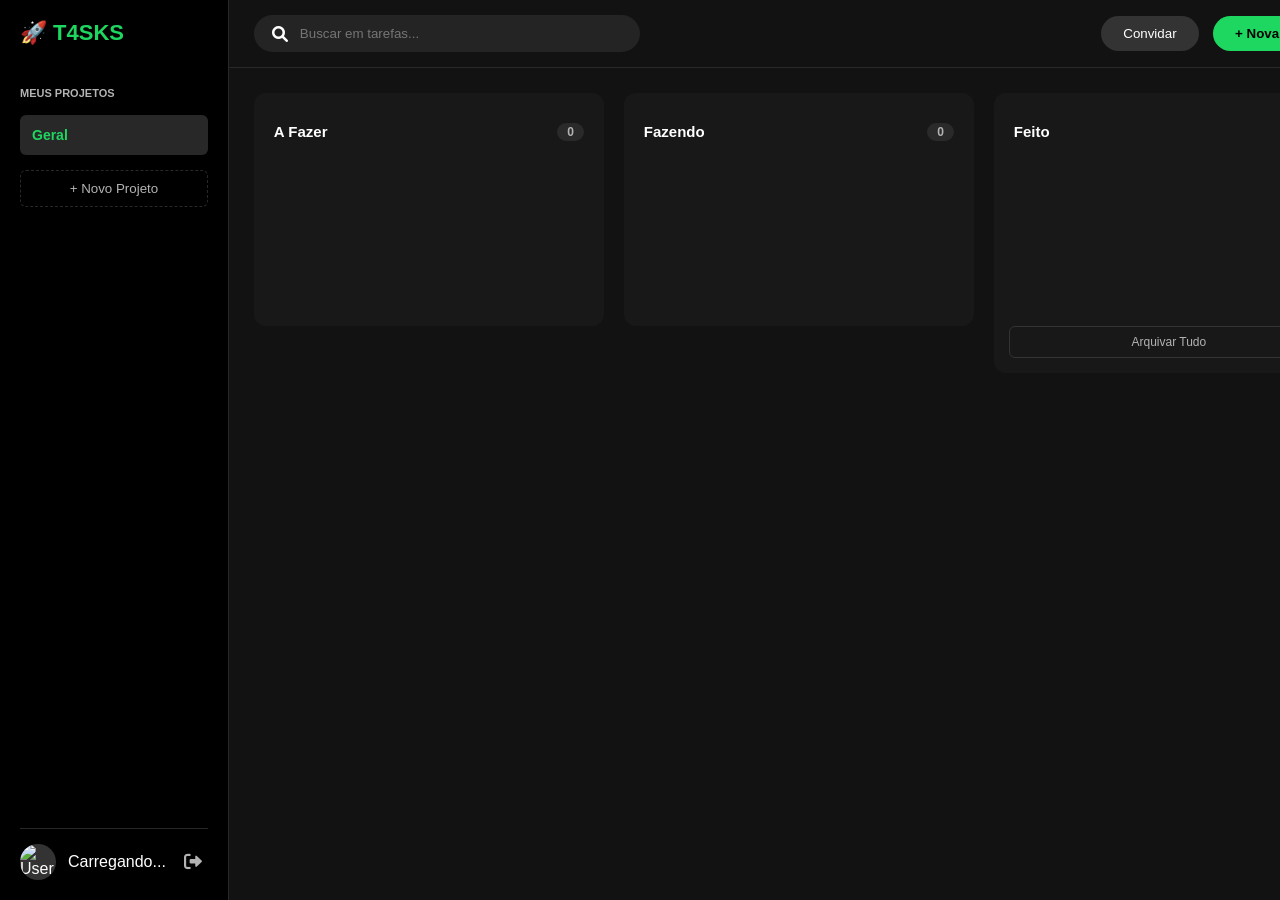
==== dashboard.html @ 7baf8c0b "v1.0.0.3" ====
<!DOCTYPE html>
<html lang="pt-br">
<head>
    <meta charset="UTF-8">
    <meta name="viewport" content="width=device-width, initial-scale=1.0">
    <title>Dashboard - T4SKS</title>
    <link rel="stylesheet" href="dashboard-style.css">
    <link rel="stylesheet" href="https://cdnjs.cloudflare.com/ajax/libs/font-awesome/6.0.0/css/all.min.css">
</head>
<body>

    <div class="app-container">
        <aside class="sidebar">
            <div class="logo-area">🚀 T4SKS</div>
            <nav class="projects-nav">
                <h3>Meus Projetos</h3>
                <ul id="projects-list">
                    <li class="active" data-project="Geral">Geral</li>
                </ul>
                <button id="btn-new-project">+ Novo Projeto</button>
            </nav>
            <div class="user-footer">
                <img id="user-photo" src="" alt="User">
                <span id="user-name">Carregando...</span>
                <button id="btn-logout" title="Sair"><i class="fa-solid fa-right-from-bracket"></i></button>
            </div>
        </aside>

        <main class="main-content">
            <header class="top-bar">
                <div class="search-box">
                    <i class="fa fa-search"></i>
                    <input type="text" id="search-input" placeholder="Buscar em tarefas...">
                </div>
                <div class="actions">
                    <button id="btn-invite" class="btn-secondary">Convidar</button>
                    <button id="btn-add-task" class="btn-primary">+ Nova Tarefa</button>
                </div>
            </header>

            <div class="kanban-board">
                <div class="kanban-column">
                    <h3>A Fazer <span class="count" id="count-todo">0</span></h3>
                    <div class="task-list" id="todo" ondragover="event.preventDefault()" ondrop="drop(event)"></div>
                </div>

                <div class="kanban-column">
                    <h3>Fazendo <span class="count" id="count-doing">0</span></h3>
                    <div class="task-list" id="doing" ondragover="event.preventDefault()" ondrop="drop(event)"></div>
                </div>

                <div class="kanban-column">
                    <h3>Feito <span class="count" id="count-done">0</span></h3>
                    <div class="task-list" id="done" ondragover="event.preventDefault()" ondrop="drop(event)"></div>
                    <button id="btn-archive-done" class="btn-archive">Arquivar Tudo</button>
                </div>
            </div>
        </main>
    </div>

    <div id="task-modal" class="modal">
        <div class="modal-content">
            <h2>Nova Tarefa</h2>
            <input type="text" id="task-title" placeholder="Título da tarefa">
            <textarea id="task-desc" placeholder="Detalhes (opcional)"></textarea>
            <div class="modal-buttons">
                <button id="cancel-task">Cancelar</button>
                <button id="save-task" class="btn-primary">Salvar</button>
            </div>
        </div>
    </div>

    <script type="module" src="dashboard.js"></script>
</body>
</html>
---- dashboard-style.css ----
:root {
    --bg-dark: #121212;
    --sidebar-bg: #000000;
    --card-bg: #1e1e1e;
    --accent: #1ed760;
    --text-main: #ffffff;
    --text-muted: #b3b3b3;
    --border: #282828;
}

body { margin: 0; font-family: 'Segoe UI', sans-serif; background-color: var(--bg-dark); color: var(--text-main); overflow: hidden; }
.app-container { display: flex; height: 100vh; }

/* Sidebar */
.sidebar { width: 240px; background-color: var(--sidebar-bg); display: flex; flex-direction: column; padding: 20px; border-right: 1px solid var(--border); }
.logo-area { font-size: 22px; font-weight: bold; margin-bottom: 30px; color: var(--accent); }
.projects-nav h3 { font-size: 11px; text-transform: uppercase; color: var(--text-muted); margin-bottom: 15px; }
.projects-nav ul { list-style: none; padding: 0; margin-bottom: 15px; }
.projects-nav li { padding: 12px; border-radius: 6px; cursor: pointer; margin-bottom: 4px; font-size: 14px; transition: 0.2s; }
.projects-nav li.active { background: #282828; color: var(--accent); font-weight: bold; }
.projects-nav li:hover:not(.active) { background: #1a1a1a; }
#btn-new-project { background: transparent; border: 1px dashed var(--border); color: var(--text-muted); width: 100%; padding: 10px; cursor: pointer; border-radius: 6px; }

/* Main Content */
.main-content { flex: 1; display: flex; flex-direction: column; }
.top-bar { padding: 15px 25px; display: flex; justify-content: space-between; align-items: center; border-bottom: 1px solid var(--border); }
.search-box { background: #242424; padding: 10px 18px; border-radius: 25px; display: flex; align-items: center; width: 350px; }
.search-box input { background: transparent; border: none; color: white; margin-left: 10px; outline: none; width: 100%; }
.btn-primary { background: var(--accent); border: none; padding: 10px 22px; border-radius: 25px; font-weight: bold; cursor: pointer; }
.btn-secondary { background: #333; color: white; border: none; padding: 10px 22px; border-radius: 25px; margin-right: 10px; cursor: pointer; }

/* Kanban Board */
.kanban-board { display: flex; gap: 20px; padding: 25px; flex: 1; overflow-x: auto; align-items: flex-start; }
.kanban-column { background: #181818; min-width: 320px; max-width: 320px; border-radius: 12px; padding: 15px; display: flex; flex-direction: column; max-height: 90%; }
.kanban-column h3 { font-size: 15px; margin-bottom: 20px; display: flex; justify-content: space-between; padding: 0 5px; }
.count { background: #2a2a2a; padding: 2px 10px; border-radius: 12px; font-size: 12px; color: var(--text-muted); }
.task-list { flex: 1; overflow-y: auto; min-height: 150px; }

/* Cards */
.task-card { background: var(--card-bg); padding: 16px; border-radius: 8px; border: 1px solid var(--border); margin-bottom: 12px; cursor: grab; }
.task-card:active { cursor: grabbing; }
.task-card h4 { margin: 0 0 6px 0; font-size: 14px; }
.task-card p { margin: 0; font-size: 12px; color: var(--text-muted); line-height: 1.4; }

/* User Footer */
.user-footer { margin-top: auto; display: flex; align-items: center; gap: 12px; padding-top: 15px; border-top: 1px solid var(--border); }
#user-photo { width: 36px; height: 36px; border-radius: 50%; background: #333; }
#btn-logout { background: transparent; border: none; color: var(--text-muted); cursor: pointer; margin-left: auto; font-size: 18px; }

/* Modal */
.modal { display: none; position: fixed; top: 0; left: 0; width: 100%; height: 100%; background: rgba(0,0,0,0.85); align-items: center; justify-content: center; z-index: 1000; }
.modal-content { background: #282828; padding: 30px; border-radius: 12px; width: 400px; box-shadow: 0 10px 30px rgba(0,0,0,0.5); }
.modal-content input, .modal-content textarea { width: 100%; margin-bottom: 15px; padding: 12px; background: #121212; border: 1px solid #444; color: white; border-radius: 6px; box-sizing: border-box; }
.modal-buttons { display: flex; justify-content: flex-end; gap: 10px; }
#cancel-task { background: transparent; border: none; color: white; cursor: pointer; }
.btn-archive { margin-top: 15px; background: transparent; border: 1px solid #333; color: var(--text-muted); padding: 8px; border-radius: 6px; cursor: pointer; font-size: 12px; }
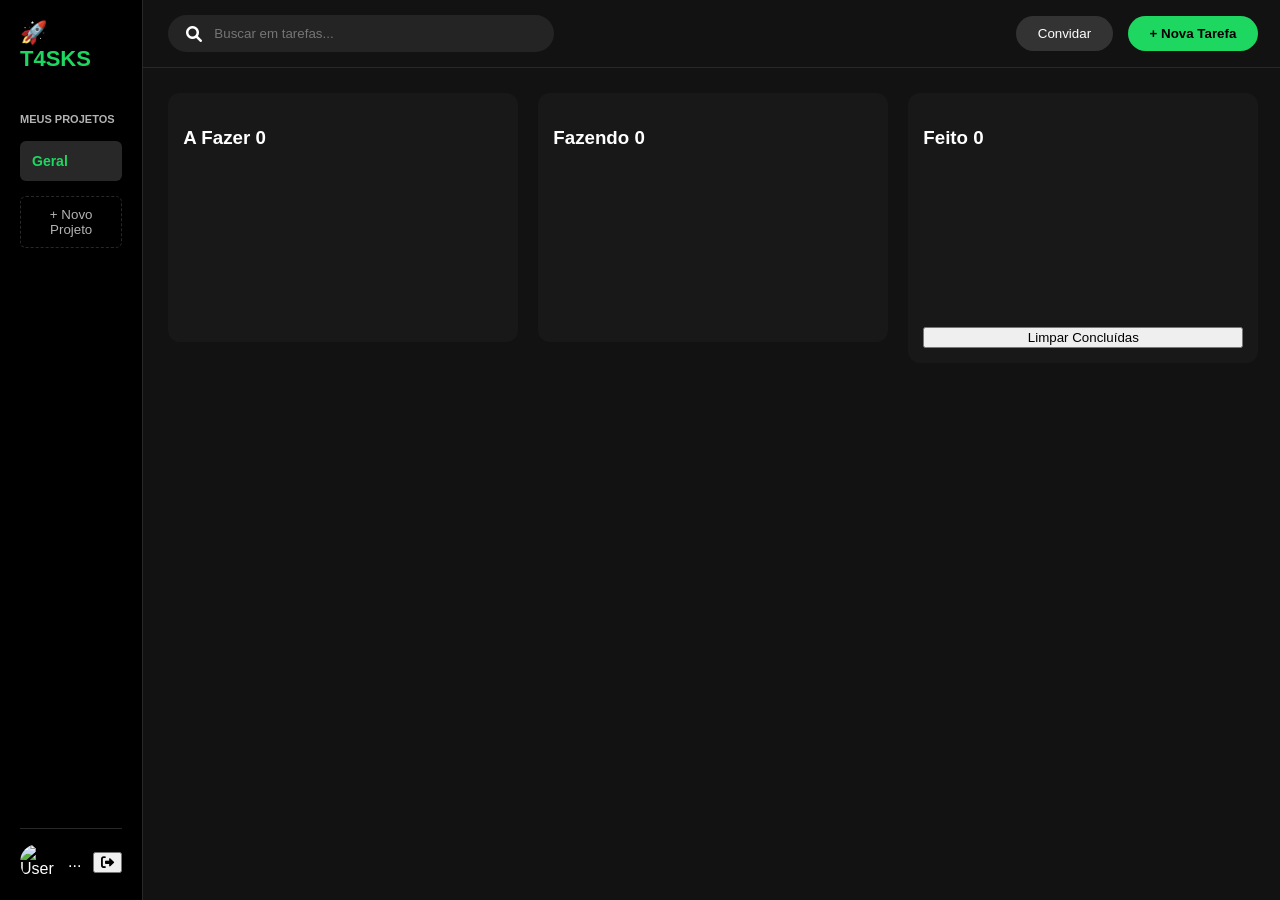
==== commit d67e9aec: "v1.0.0.4" ====
--- a/dashboard.html
+++ b/dashboard.html
@@ -21,7 +21,7 @@
             </nav>
             <div class="user-footer">
                 <img id="user-photo" src="" alt="User">
-                <span id="user-name">Carregando...</span>
+                <span id="user-name">...</span>
                 <button id="btn-logout" title="Sair"><i class="fa-solid fa-right-from-bracket"></i></button>
             </div>
         </aside>
@@ -52,7 +52,7 @@
                 <div class="kanban-column">
                     <h3>Feito <span class="count" id="count-done">0</span></h3>
                     <div class="task-list" id="done" ondragover="event.preventDefault()" ondrop="drop(event)"></div>
-                    <button id="btn-archive-done" class="btn-archive">Arquivar Tudo</button>
+                    <button id="btn-archive-done" class="btn-archive">Limpar Concluídas</button>
                 </div>
             </div>
         </main>
@@ -61,11 +61,11 @@
     <div id="task-modal" class="modal">
         <div class="modal-content">
             <h2>Nova Tarefa</h2>
-            <input type="text" id="task-title" placeholder="Título da tarefa">
-            <textarea id="task-desc" placeholder="Detalhes (opcional)"></textarea>
+            <input type="text" id="task-title" placeholder="O que precisa ser feito?">
+            <textarea id="task-desc" placeholder="Descrição ou detalhes adicionais" rows="4"></textarea>
             <div class="modal-buttons">
                 <button id="cancel-task">Cancelar</button>
-                <button id="save-task" class="btn-primary">Salvar</button>
+                <button id="save-task" class="btn-primary">Salvar Tarefa</button>
             </div>
         </div>
     </div>
--- a/dashboard-style.css
+++ b/dashboard-style.css
@@ -1,56 +1,33 @@
 :root {
-    --bg-dark: #121212;
-    --sidebar-bg: #000000;
-    --card-bg: #1e1e1e;
-    --accent: #1ed760;
-    --text-main: #ffffff;
-    --text-muted: #b3b3b3;
-    --border: #282828;
+    --bg-dark: #121212; --sidebar-bg: #000000; --card-bg: #1e1e1e;
+    --accent: #1ed760; --text-main: #ffffff; --text-muted: #b3b3b3; --border: #282828;
 }
 
 body { margin: 0; font-family: 'Segoe UI', sans-serif; background-color: var(--bg-dark); color: var(--text-main); overflow: hidden; }
 .app-container { display: flex; height: 100vh; }
 
-/* Sidebar */
 .sidebar { width: 240px; background-color: var(--sidebar-bg); display: flex; flex-direction: column; padding: 20px; border-right: 1px solid var(--border); }
 .logo-area { font-size: 22px; font-weight: bold; margin-bottom: 30px; color: var(--accent); }
 .projects-nav h3 { font-size: 11px; text-transform: uppercase; color: var(--text-muted); margin-bottom: 15px; }
 .projects-nav ul { list-style: none; padding: 0; margin-bottom: 15px; }
-.projects-nav li { padding: 12px; border-radius: 6px; cursor: pointer; margin-bottom: 4px; font-size: 14px; transition: 0.2s; }
+.projects-nav li { padding: 12px; border-radius: 6px; cursor: pointer; margin-bottom: 4px; font-size: 14px; transition: 0.2s; color: var(--text-muted); }
 .projects-nav li.active { background: #282828; color: var(--accent); font-weight: bold; }
-.projects-nav li:hover:not(.active) { background: #1a1a1a; }
 #btn-new-project { background: transparent; border: 1px dashed var(--border); color: var(--text-muted); width: 100%; padding: 10px; cursor: pointer; border-radius: 6px; }
 
-/* Main Content */
 .main-content { flex: 1; display: flex; flex-direction: column; }
 .top-bar { padding: 15px 25px; display: flex; justify-content: space-between; align-items: center; border-bottom: 1px solid var(--border); }
 .search-box { background: #242424; padding: 10px 18px; border-radius: 25px; display: flex; align-items: center; width: 350px; }
 .search-box input { background: transparent; border: none; color: white; margin-left: 10px; outline: none; width: 100%; }
+
+.kanban-board { display: flex; gap: 20px; padding: 25px; flex: 1; overflow-x: auto; align-items: flex-start; }
+.kanban-column { background: #181818; min-width: 320px; border-radius: 12px; padding: 15px; display: flex; flex-direction: column; max-height: 90%; }
+.task-list { flex: 1; min-height: 150px; margin-top: 10px; }
+.task-card { background: var(--card-bg); padding: 16px; border-radius: 8px; border: 1px solid var(--border); margin-bottom: 12px; cursor: grab; }
+.task-card:active { cursor: grabbing; border-color: var(--accent); }
+
+.modal { display: none; position: fixed; top: 0; left: 0; width: 100%; height: 100%; background: rgba(0,0,0,0.85); align-items: center; justify-content: center; z-index: 1000; }
+.modal-content { background: #282828; padding: 30px; border-radius: 12px; width: 400px; }
 .btn-primary { background: var(--accent); border: none; padding: 10px 22px; border-radius: 25px; font-weight: bold; cursor: pointer; }
 .btn-secondary { background: #333; color: white; border: none; padding: 10px 22px; border-radius: 25px; margin-right: 10px; cursor: pointer; }
-
-/* Kanban Board */
-.kanban-board { display: flex; gap: 20px; padding: 25px; flex: 1; overflow-x: auto; align-items: flex-start; }
-.kanban-column { background: #181818; min-width: 320px; max-width: 320px; border-radius: 12px; padding: 15px; display: flex; flex-direction: column; max-height: 90%; }
-.kanban-column h3 { font-size: 15px; margin-bottom: 20px; display: flex; justify-content: space-between; padding: 0 5px; }
-.count { background: #2a2a2a; padding: 2px 10px; border-radius: 12px; font-size: 12px; color: var(--text-muted); }
-.task-list { flex: 1; overflow-y: auto; min-height: 150px; }
-
-/* Cards */
-.task-card { background: var(--card-bg); padding: 16px; border-radius: 8px; border: 1px solid var(--border); margin-bottom: 12px; cursor: grab; }
-.task-card:active { cursor: grabbing; }
-.task-card h4 { margin: 0 0 6px 0; font-size: 14px; }
-.task-card p { margin: 0; font-size: 12px; color: var(--text-muted); line-height: 1.4; }
-
-/* User Footer */
 .user-footer { margin-top: auto; display: flex; align-items: center; gap: 12px; padding-top: 15px; border-top: 1px solid var(--border); }
-#user-photo { width: 36px; height: 36px; border-radius: 50%; background: #333; }
-#btn-logout { background: transparent; border: none; color: var(--text-muted); cursor: pointer; margin-left: auto; font-size: 18px; }
-
-/* Modal */
-.modal { display: none; position: fixed; top: 0; left: 0; width: 100%; height: 100%; background: rgba(0,0,0,0.85); align-items: center; justify-content: center; z-index: 1000; }
-.modal-content { background: #282828; padding: 30px; border-radius: 12px; width: 400px; box-shadow: 0 10px 30px rgba(0,0,0,0.5); }
-.modal-content input, .modal-content textarea { width: 100%; margin-bottom: 15px; padding: 12px; background: #121212; border: 1px solid #444; color: white; border-radius: 6px; box-sizing: border-box; }
-.modal-buttons { display: flex; justify-content: flex-end; gap: 10px; }
-#cancel-task { background: transparent; border: none; color: white; cursor: pointer; }
-.btn-archive { margin-top: 15px; background: transparent; border: 1px solid #333; color: var(--text-muted); padding: 8px; border-radius: 6px; cursor: pointer; font-size: 12px; }+#user-photo { width: 36px; height: 36px; border-radius: 50%; }
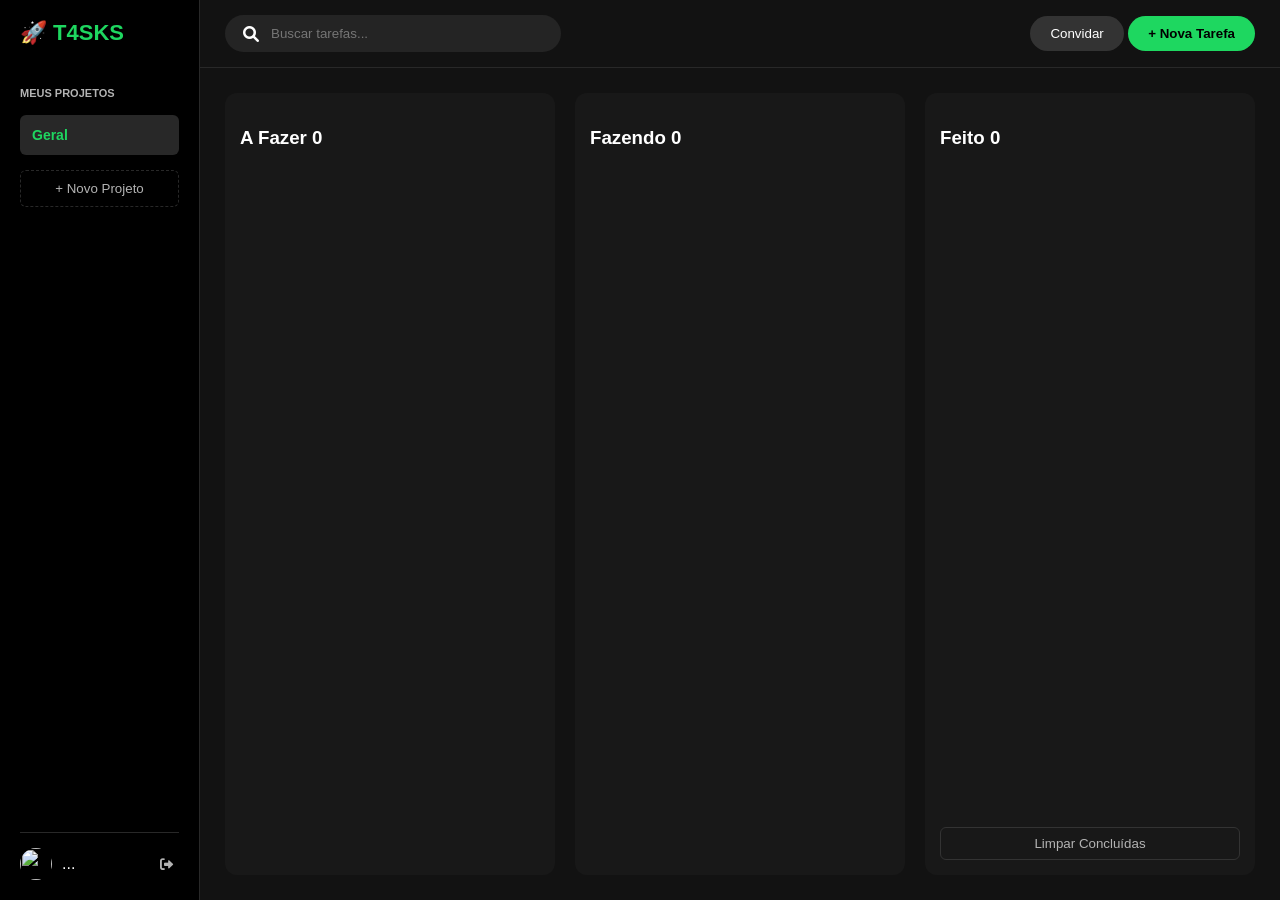
==== commit 86dd087a: "V1.0.0.6" ====
--- a/dashboard.html
+++ b/dashboard.html
@@ -15,14 +15,14 @@
             <nav class="projects-nav">
                 <h3>Meus Projetos</h3>
                 <ul id="projects-list">
-                    <li class="active" data-project="Geral">Geral</li>
+                    <li class="active" onclick="selecionarProjeto('Geral')">Geral</li>
                 </ul>
                 <button id="btn-new-project">+ Novo Projeto</button>
             </nav>
             <div class="user-footer">
-                <img id="user-photo" src="" alt="User">
+                <img id="user-photo" src="" alt="">
                 <span id="user-name">...</span>
-                <button id="btn-logout" title="Sair"><i class="fa-solid fa-right-from-bracket"></i></button>
+                <button id="btn-logout"><i class="fa-solid fa-right-from-bracket"></i></button>
             </div>
         </aside>
 
@@ -30,7 +30,7 @@
             <header class="top-bar">
                 <div class="search-box">
                     <i class="fa fa-search"></i>
-                    <input type="text" id="search-input" placeholder="Buscar em tarefas...">
+                    <input type="text" id="search-input" placeholder="Buscar tarefas...">
                 </div>
                 <div class="actions">
                     <button id="btn-invite" class="btn-secondary">Convidar</button>
@@ -61,8 +61,8 @@
     <div id="task-modal" class="modal">
         <div class="modal-content">
             <h2>Nova Tarefa</h2>
-            <input type="text" id="task-title" placeholder="O que precisa ser feito?">
-            <textarea id="task-desc" placeholder="Descrição ou detalhes adicionais" rows="4"></textarea>
+            <input type="text" id="task-title" placeholder="Título">
+            <textarea id="task-desc" placeholder="Descrição"></textarea>
             <div class="modal-buttons">
                 <button id="cancel-task">Cancelar</button>
                 <button id="save-task" class="btn-primary">Salvar Tarefa</button>
--- a/dashboard-style.css
+++ b/dashboard-style.css
@@ -2,32 +2,28 @@
     --bg-dark: #121212; --sidebar-bg: #000000; --card-bg: #1e1e1e;
     --accent: #1ed760; --text-main: #ffffff; --text-muted: #b3b3b3; --border: #282828;
 }
-
 body { margin: 0; font-family: 'Segoe UI', sans-serif; background-color: var(--bg-dark); color: var(--text-main); overflow: hidden; }
 .app-container { display: flex; height: 100vh; }
-
 .sidebar { width: 240px; background-color: var(--sidebar-bg); display: flex; flex-direction: column; padding: 20px; border-right: 1px solid var(--border); }
 .logo-area { font-size: 22px; font-weight: bold; margin-bottom: 30px; color: var(--accent); }
 .projects-nav h3 { font-size: 11px; text-transform: uppercase; color: var(--text-muted); margin-bottom: 15px; }
 .projects-nav ul { list-style: none; padding: 0; margin-bottom: 15px; }
-.projects-nav li { padding: 12px; border-radius: 6px; cursor: pointer; margin-bottom: 4px; font-size: 14px; transition: 0.2s; color: var(--text-muted); }
+.projects-nav li { padding: 12px; border-radius: 6px; cursor: pointer; margin-bottom: 4px; font-size: 14px; color: var(--text-muted); }
 .projects-nav li.active { background: #282828; color: var(--accent); font-weight: bold; }
 #btn-new-project { background: transparent; border: 1px dashed var(--border); color: var(--text-muted); width: 100%; padding: 10px; cursor: pointer; border-radius: 6px; }
-
 .main-content { flex: 1; display: flex; flex-direction: column; }
 .top-bar { padding: 15px 25px; display: flex; justify-content: space-between; align-items: center; border-bottom: 1px solid var(--border); }
-.search-box { background: #242424; padding: 10px 18px; border-radius: 25px; display: flex; align-items: center; width: 350px; }
+.search-box { background: #242424; padding: 10px 18px; border-radius: 25px; display: flex; align-items: center; width: 300px; }
 .search-box input { background: transparent; border: none; color: white; margin-left: 10px; outline: none; width: 100%; }
-
-.kanban-board { display: flex; gap: 20px; padding: 25px; flex: 1; overflow-x: auto; align-items: flex-start; }
-.kanban-column { background: #181818; min-width: 320px; border-radius: 12px; padding: 15px; display: flex; flex-direction: column; max-height: 90%; }
-.task-list { flex: 1; min-height: 150px; margin-top: 10px; }
-.task-card { background: var(--card-bg); padding: 16px; border-radius: 8px; border: 1px solid var(--border); margin-bottom: 12px; cursor: grab; }
-.task-card:active { cursor: grabbing; border-color: var(--accent); }
-
-.modal { display: none; position: fixed; top: 0; left: 0; width: 100%; height: 100%; background: rgba(0,0,0,0.85); align-items: center; justify-content: center; z-index: 1000; }
-.modal-content { background: #282828; padding: 30px; border-radius: 12px; width: 400px; }
-.btn-primary { background: var(--accent); border: none; padding: 10px 22px; border-radius: 25px; font-weight: bold; cursor: pointer; }
-.btn-secondary { background: #333; color: white; border: none; padding: 10px 22px; border-radius: 25px; margin-right: 10px; cursor: pointer; }
-.user-footer { margin-top: auto; display: flex; align-items: center; gap: 12px; padding-top: 15px; border-top: 1px solid var(--border); }
-#user-photo { width: 36px; height: 36px; border-radius: 50%; }+.kanban-board { display: flex; gap: 20px; padding: 25px; flex: 1; overflow-x: auto; }
+.kanban-column { background: #181818; min-width: 300px; border-radius: 12px; padding: 15px; display: flex; flex-direction: column; }
+.task-list { flex: 1; min-height: 200px; margin-top: 10px; }
+.task-card { background: var(--card-bg); padding: 15px; border-radius: 8px; border: 1px solid var(--border); margin-bottom: 10px; cursor: grab; }
+.btn-primary { background: var(--accent); border: none; padding: 10px 20px; border-radius: 25px; font-weight: bold; cursor: pointer; }
+.btn-secondary { background: #333; color: white; border: none; padding: 10px 20px; border-radius: 25px; cursor: pointer; }
+.modal { display: none; position: fixed; top: 0; left: 0; width: 100%; height: 100%; background: rgba(0,0,0,0.8); align-items: center; justify-content: center; z-index: 1000; }
+.modal-content { background: #282828; padding: 30px; border-radius: 12px; width: 350px; }
+.user-footer { margin-top: auto; display: flex; align-items: center; gap: 10px; padding-top: 15px; border-top: 1px solid var(--border); }
+#user-photo { width: 32px; height: 32px; border-radius: 50%; }
+#btn-logout { background: transparent; border: none; color: var(--text-muted); cursor: pointer; margin-left: auto; }
+.btn-archive { margin-top: 10px; background: transparent; border: 1px solid #333; color: var(--text-muted); padding: 8px; border-radius: 6px; cursor: pointer; }
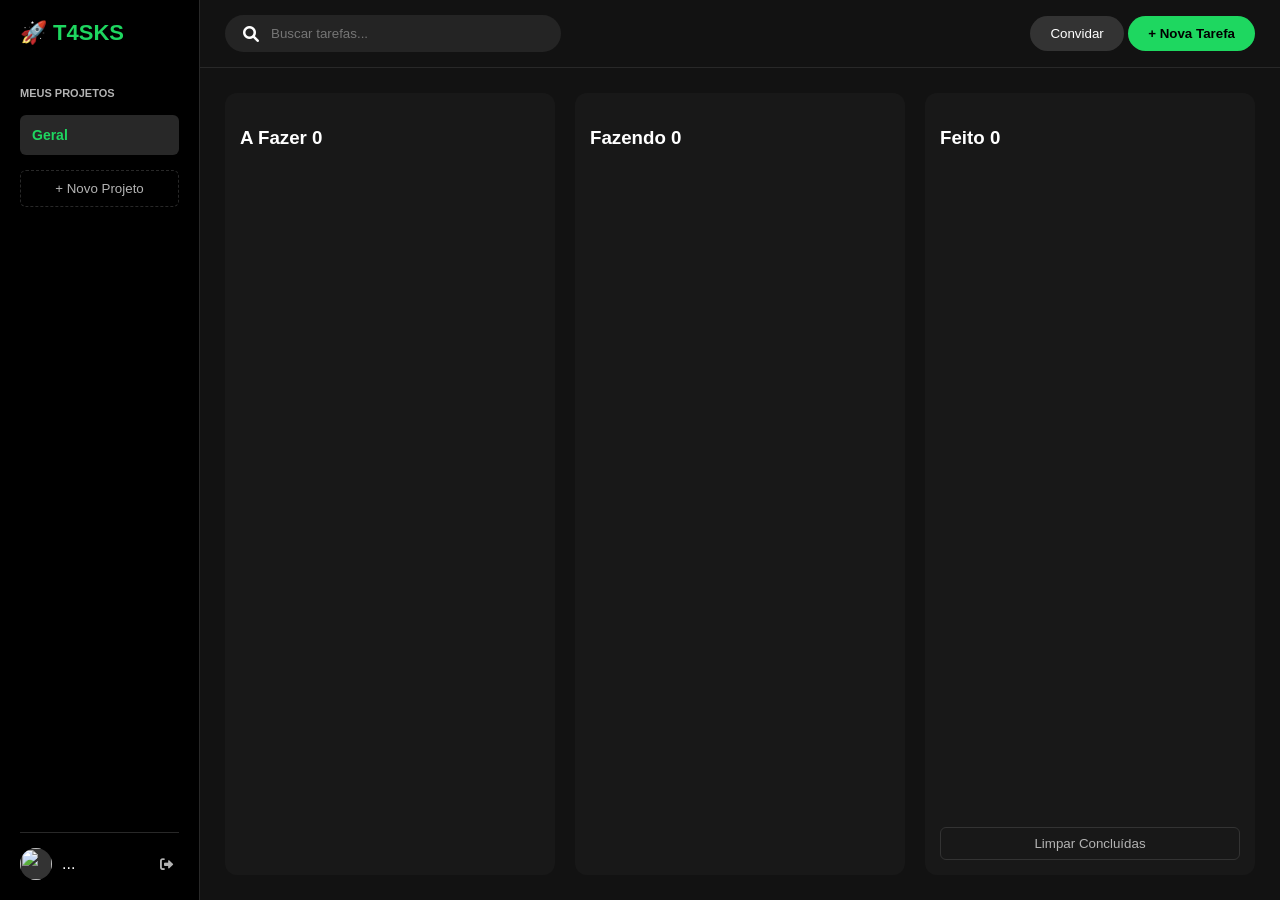
==== commit 8a8688bc: "V1.0.0.7" ====
--- a/dashboard.html
+++ b/dashboard.html
@@ -15,7 +15,7 @@
             <nav class="projects-nav">
                 <h3>Meus Projetos</h3>
                 <ul id="projects-list">
-                    <li class="active" onclick="selecionarProjeto('Geral')">Geral</li>
+                    <li class="active">Geral</li>
                 </ul>
                 <button id="btn-new-project">+ Novo Projeto</button>
             </nav>
@@ -43,12 +43,10 @@
                     <h3>A Fazer <span class="count" id="count-todo">0</span></h3>
                     <div class="task-list" id="todo" ondragover="event.preventDefault()" ondrop="drop(event)"></div>
                 </div>
-
                 <div class="kanban-column">
                     <h3>Fazendo <span class="count" id="count-doing">0</span></h3>
                     <div class="task-list" id="doing" ondragover="event.preventDefault()" ondrop="drop(event)"></div>
                 </div>
-
                 <div class="kanban-column">
                     <h3>Feito <span class="count" id="count-done">0</span></h3>
                     <div class="task-list" id="done" ondragover="event.preventDefault()" ondrop="drop(event)"></div>
--- a/dashboard-style.css
+++ b/dashboard-style.css
@@ -24,6 +24,6 @@
 .modal { display: none; position: fixed; top: 0; left: 0; width: 100%; height: 100%; background: rgba(0,0,0,0.8); align-items: center; justify-content: center; z-index: 1000; }
 .modal-content { background: #282828; padding: 30px; border-radius: 12px; width: 350px; }
 .user-footer { margin-top: auto; display: flex; align-items: center; gap: 10px; padding-top: 15px; border-top: 1px solid var(--border); }
-#user-photo { width: 32px; height: 32px; border-radius: 50%; }
+#user-photo { width: 32px; height: 32px; border-radius: 50%; background: #333; }
 #btn-logout { background: transparent; border: none; color: var(--text-muted); cursor: pointer; margin-left: auto; }
 .btn-archive { margin-top: 10px; background: transparent; border: 1px solid #333; color: var(--text-muted); padding: 8px; border-radius: 6px; cursor: pointer; }
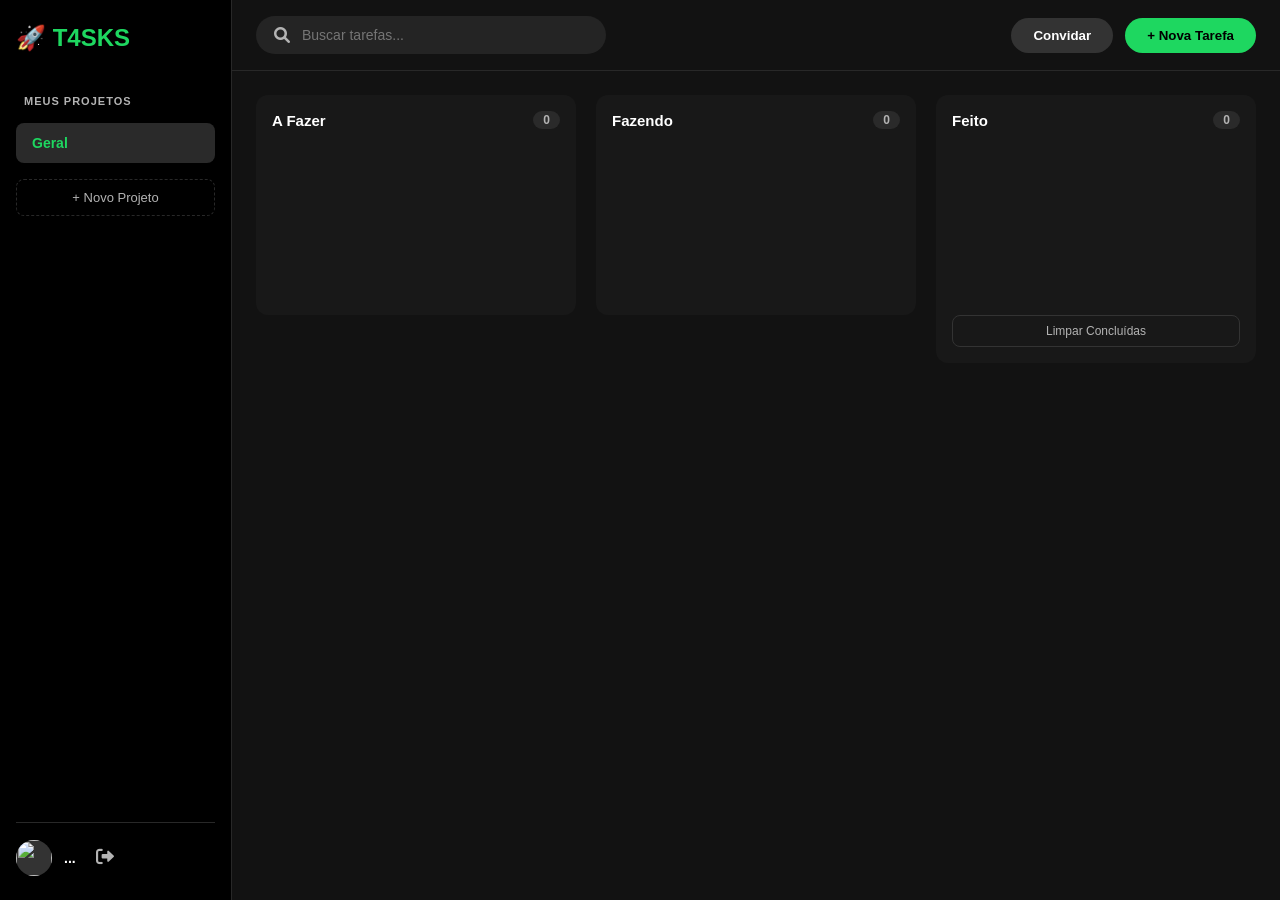
==== commit ac9e56a8: "V1.1.0" ====
--- a/dashboard.html
+++ b/dashboard.html
@@ -8,15 +8,12 @@
     <link rel="stylesheet" href="https://cdnjs.cloudflare.com/ajax/libs/font-awesome/6.0.0/css/all.min.css">
 </head>
 <body>
-
     <div class="app-container">
         <aside class="sidebar">
             <div class="logo-area">🚀 T4SKS</div>
             <nav class="projects-nav">
                 <h3>Meus Projetos</h3>
-                <ul id="projects-list">
-                    <li class="active">Geral</li>
-                </ul>
+                <ul id="projects-list"><li class="active">Geral</li></ul>
                 <button id="btn-new-project">+ Novo Projeto</button>
             </nav>
             <div class="user-footer">
@@ -49,7 +46,7 @@
                 </div>
                 <div class="kanban-column">
                     <h3>Feito <span class="count" id="count-done">0</span></h3>
-                    <div class="task-list" id="done" ondragover="event.preventDefault()" ondrop="drop(event)"></div>
+                    <div class="task-list" id="done" ondragover="event.preventDefault()" ondrop="event.preventDefault(); drop(event)"></div>
                     <button id="btn-archive-done" class="btn-archive">Limpar Concluídas</button>
                 </div>
             </div>
@@ -67,7 +64,6 @@
             </div>
         </div>
     </div>
-
     <script type="module" src="dashboard.js"></script>
 </body>
 </html>
--- a/dashboard-style.css
+++ b/dashboard-style.css
@@ -1,29 +1,360 @@
+/* Variáveis de Cores Estilo Dark Modern */
 :root {
-    --bg-dark: #121212; --sidebar-bg: #000000; --card-bg: #1e1e1e;
-    --accent: #1ed760; --text-main: #ffffff; --text-muted: #b3b3b3; --border: #282828;
-}
-body { margin: 0; font-family: 'Segoe UI', sans-serif; background-color: var(--bg-dark); color: var(--text-main); overflow: hidden; }
-.app-container { display: flex; height: 100vh; }
-.sidebar { width: 240px; background-color: var(--sidebar-bg); display: flex; flex-direction: column; padding: 20px; border-right: 1px solid var(--border); }
-.logo-area { font-size: 22px; font-weight: bold; margin-bottom: 30px; color: var(--accent); }
-.projects-nav h3 { font-size: 11px; text-transform: uppercase; color: var(--text-muted); margin-bottom: 15px; }
-.projects-nav ul { list-style: none; padding: 0; margin-bottom: 15px; }
-.projects-nav li { padding: 12px; border-radius: 6px; cursor: pointer; margin-bottom: 4px; font-size: 14px; color: var(--text-muted); }
-.projects-nav li.active { background: #282828; color: var(--accent); font-weight: bold; }
-#btn-new-project { background: transparent; border: 1px dashed var(--border); color: var(--text-muted); width: 100%; padding: 10px; cursor: pointer; border-radius: 6px; }
-.main-content { flex: 1; display: flex; flex-direction: column; }
-.top-bar { padding: 15px 25px; display: flex; justify-content: space-between; align-items: center; border-bottom: 1px solid var(--border); }
-.search-box { background: #242424; padding: 10px 18px; border-radius: 25px; display: flex; align-items: center; width: 300px; }
-.search-box input { background: transparent; border: none; color: white; margin-left: 10px; outline: none; width: 100%; }
-.kanban-board { display: flex; gap: 20px; padding: 25px; flex: 1; overflow-x: auto; }
-.kanban-column { background: #181818; min-width: 300px; border-radius: 12px; padding: 15px; display: flex; flex-direction: column; }
-.task-list { flex: 1; min-height: 200px; margin-top: 10px; }
-.task-card { background: var(--card-bg); padding: 15px; border-radius: 8px; border: 1px solid var(--border); margin-bottom: 10px; cursor: grab; }
-.btn-primary { background: var(--accent); border: none; padding: 10px 20px; border-radius: 25px; font-weight: bold; cursor: pointer; }
-.btn-secondary { background: #333; color: white; border: none; padding: 10px 20px; border-radius: 25px; cursor: pointer; }
-.modal { display: none; position: fixed; top: 0; left: 0; width: 100%; height: 100%; background: rgba(0,0,0,0.8); align-items: center; justify-content: center; z-index: 1000; }
-.modal-content { background: #282828; padding: 30px; border-radius: 12px; width: 350px; }
-.user-footer { margin-top: auto; display: flex; align-items: center; gap: 10px; padding-top: 15px; border-top: 1px solid var(--border); }
-#user-photo { width: 32px; height: 32px; border-radius: 50%; background: #333; }
-#btn-logout { background: transparent; border: none; color: var(--text-muted); cursor: pointer; margin-left: auto; }
-.btn-archive { margin-top: 10px; background: transparent; border: 1px solid #333; color: var(--text-muted); padding: 8px; border-radius: 6px; cursor: pointer; }+    --bg-dark: #121212;
+    --sidebar-bg: #000000;
+    --card-bg: #1e1e1e;
+    --accent: #1ed760; /* Verde estilo Spotify */
+    --text-main: #ffffff;
+    --text-muted: #b3b3b3;
+    --border: #282828;
+    --hover-bg: #2a2a2a;
+    --modal-overlay: rgba(0, 0, 0, 0.85);
+}
+
+* {
+    box-sizing: border-box;
+}
+
+body {
+    margin: 0;
+    font-family: 'Segoe UI', Roboto, Helvetica, Arial, sans-serif;
+    background-color: var(--bg-dark);
+    color: var(--text-main);
+    overflow: hidden; /* Evita scroll na página toda, foca no Kanban */
+}
+
+.app-container {
+    display: flex;
+    height: 100vh;
+    width: 100vw;
+}
+
+/* Barra Lateral (Sidebar) */
+.sidebar {
+    width: 240px;
+    background-color: var(--sidebar-bg);
+    display: flex;
+    flex-direction: column;
+    padding: 24px 16px;
+    border-right: 1px solid var(--border);
+}
+
+.logo-area {
+    font-size: 24px;
+    font-weight: 800;
+    margin-bottom: 32px;
+    color: var(--accent);
+    display: flex;
+    align-items: center;
+    gap: 10px;
+}
+
+.projects-nav h3 {
+    font-size: 11px;
+    text-transform: uppercase;
+    color: var(--text-muted);
+    letter-spacing: 1px;
+    margin-bottom: 16px;
+    padding-left: 8px;
+}
+
+.projects-nav ul {
+    list-style: none;
+    padding: 0;
+    margin: 0 0 16px 0;
+}
+
+.projects-nav li {
+    padding: 12px 16px;
+    border-radius: 8px;
+    cursor: pointer;
+    margin-bottom: 4px;
+    font-size: 14px;
+    color: var(--text-muted);
+    transition: all 0.2s ease;
+}
+
+.projects-nav li:hover {
+    color: var(--text-main);
+    background-color: #1a1a1a;
+}
+
+.projects-nav li.active {
+    background-color: var(--hover-bg);
+    color: var(--accent);
+    font-weight: bold;
+}
+
+#btn-new-project {
+    background: transparent;
+    border: 1px dashed var(--border);
+    color: var(--text-muted);
+    width: 100%;
+    padding: 10px;
+    cursor: pointer;
+    border-radius: 8px;
+    font-size: 13px;
+    transition: 0.3s;
+}
+
+#btn-new-project:hover {
+    border-color: var(--text-muted);
+    color: var(--text-main);
+}
+
+/* Área Principal (Main) */
+.main-content {
+    flex: 1;
+    display: flex;
+    flex-direction: column;
+    height: 100%;
+}
+
+.top-bar {
+    padding: 16px 24px;
+    display: flex;
+    justify-content: space-between;
+    align-items: center;
+    border-bottom: 1px solid var(--border);
+    background-color: var(--bg-dark);
+}
+
+.search-box {
+    background: #242424;
+    padding: 10px 18px;
+    border-radius: 25px;
+    display: flex;
+    align-items: center;
+    width: 350px;
+}
+
+.search-box i {
+    color: var(--text-muted);
+}
+
+.search-box input {
+    background: transparent;
+    border: none;
+    color: white;
+    margin-left: 10px;
+    outline: none;
+    width: 100%;
+    font-size: 14px;
+}
+
+.actions {
+    display: flex;
+    gap: 12px;
+}
+
+.btn-primary {
+    background-color: var(--accent);
+    border: none;
+    padding: 10px 22px;
+    border-radius: 25px;
+    font-weight: bold;
+    cursor: pointer;
+    color: black;
+    transition: transform 0.2s;
+}
+
+.btn-secondary {
+    background-color: #333;
+    color: white;
+    border: none;
+    padding: 10px 22px;
+    border-radius: 25px;
+    cursor: pointer;
+    font-weight: bold;
+}
+
+.btn-primary:hover, .btn-secondary:hover {
+    transform: scale(1.03);
+}
+
+/* Quadro Kanban */
+.kanban-board {
+    display: flex;
+    gap: 20px;
+    padding: 24px;
+    flex: 1;
+    overflow-x: auto;
+    align-items: flex-start;
+}
+
+.kanban-column {
+    background-color: #181818;
+    min-width: 320px;
+    max-width: 320px;
+    border-radius: 12px;
+    padding: 16px;
+    display: flex;
+    flex-direction: column;
+    max-height: 100%;
+}
+
+.kanban-column h3 {
+    font-size: 15px;
+    margin: 0 0 20px 0;
+    display: flex;
+    justify-content: space-between;
+    align-items: center;
+}
+
+.count {
+    background: #2a2a2a;
+    padding: 2px 10px;
+    border-radius: 12px;
+    font-size: 12px;
+    color: var(--text-muted);
+}
+
+.task-list {
+    flex: 1;
+    min-height: 150px;
+    overflow-y: auto;
+}
+
+/* Estilização dos Cards */
+.task-card {
+    background-color: var(--card-bg);
+    padding: 16px;
+    border-radius: 8px;
+    border: 1px solid var(--border);
+    margin-bottom: 12px;
+    cursor: grab;
+    box-shadow: 0 4px 6px rgba(0,0,0,0.1);
+    transition: border-color 0.2s;
+}
+
+.task-card:active {
+    cursor: grabbing;
+}
+
+.task-card:hover {
+    border-color: #444;
+}
+
+.task-card h4 {
+    margin: 0 0 8px 0;
+    font-size: 14px;
+    font-weight: 600;
+}
+
+.task-card p {
+    margin: 0;
+    font-size: 13px;
+    color: var(--text-muted);
+    line-height: 1.5;
+}
+
+/* Rodapé do Usuário */
+.user-footer {
+    margin-top: auto;
+    display: flex;
+    align-items: center;
+    gap: 12px;
+    padding-top: 16px;
+    border-top: 1px solid var(--border);
+}
+
+#user-photo {
+    width: 36px;
+    height: 36px;
+    border-radius: 50%;
+    background-color: #333;
+}
+
+#user-name {
+    font-size: 14px;
+    font-weight: 600;
+    white-space: nowrap;
+    overflow: hidden;
+    text-overflow: ellipsis;
+    max-width: 120px;
+}
+
+#btn-logout {
+    background: transparent;
+    border: none;
+    color: var(--text-muted);
+    cursor: pointer;
+    font-size: 18px;
+    padding: 8px;
+}
+
+#btn-logout:hover {
+    color: #ff4d4d;
+}
+
+/* Modal Estilizado */
+.modal {
+    display: none;
+    position: fixed;
+    top: 0; left: 0;
+    width: 100%; height: 100%;
+    background: var(--modal-overlay);
+    align-items: center;
+    justify-content: center;
+    z-index: 2000;
+}
+
+.modal-content {
+    background: #282828;
+    padding: 32px;
+    border-radius: 12px;
+    width: 400px;
+    box-shadow: 0 20px 40px rgba(0,0,0,0.4);
+}
+
+.modal-content h2 {
+    margin: 0 0 24px 0;
+    font-size: 20px;
+}
+
+.modal-content input, .modal-content textarea {
+    width: 100%;
+    padding: 12px;
+    margin-bottom: 16px;
+    background: #121212;
+    border: 1px solid #3e3e3e;
+    border-radius: 8px;
+    color: white;
+    font-size: 14px;
+    outline: none;
+}
+
+.modal-content input:focus {
+    border-color: var(--accent);
+}
+
+.modal-buttons {
+    display: flex;
+    justify-content: flex-end;
+    gap: 16px;
+}
+
+#cancel-task {
+    background: transparent;
+    border: none;
+    color: var(--text-muted);
+    cursor: pointer;
+    font-weight: bold;
+}
+
+.btn-archive {
+    margin-top: 16px;
+    background-color: transparent;
+    border: 1px solid #333;
+    color: var(--text-muted);
+    padding: 8px;
+    border-radius: 8px;
+    cursor: pointer;
+    font-size: 12px;
+    width: 100%;
+}
+
+.btn-archive:hover {
+    border-color: #555;
+    color: var(--text-main);
+}
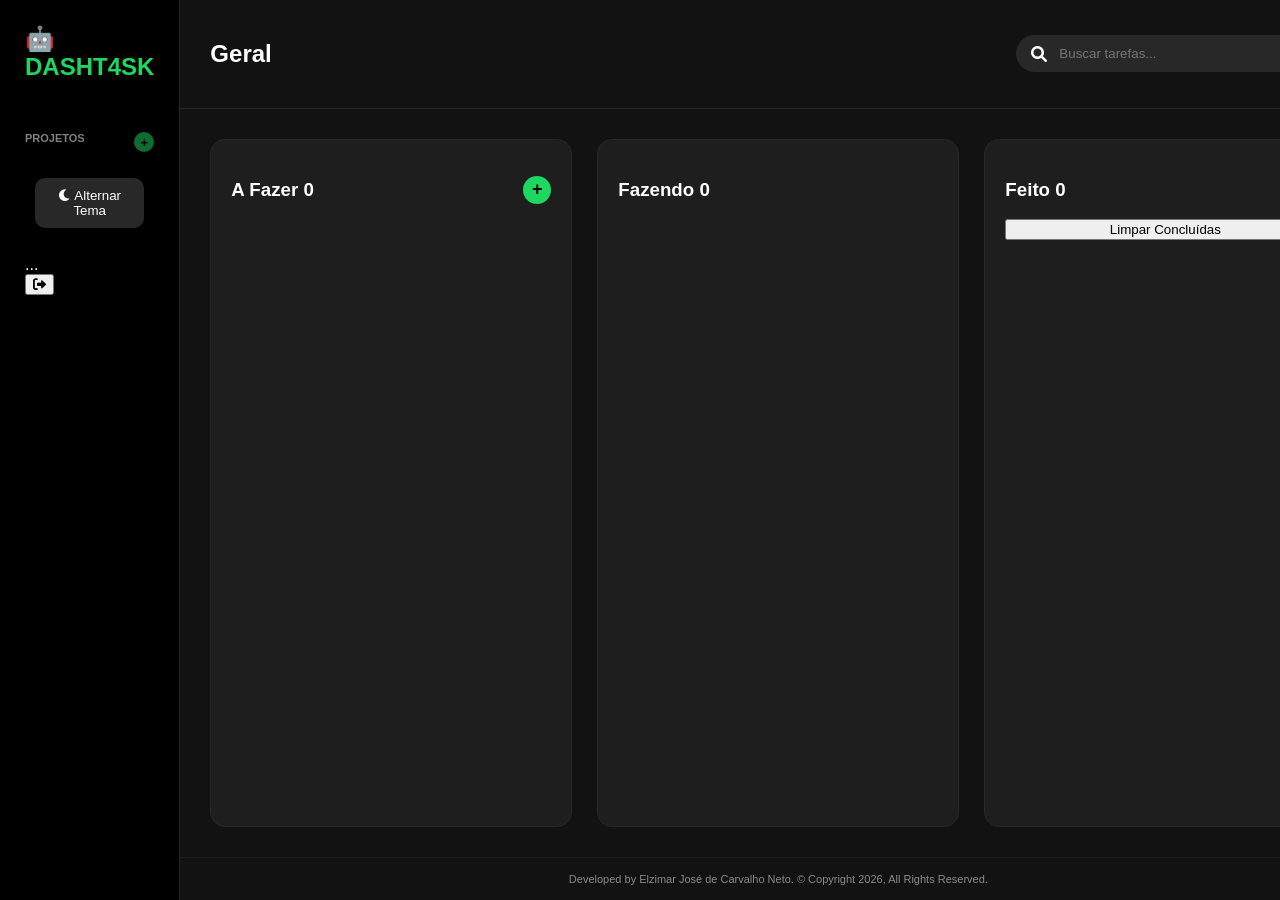
==== commit b67c8831: "V1.1.1" ====
--- a/dashboard.html
+++ b/dashboard.html
@@ -3,67 +3,85 @@
 <head>
     <meta charset="UTF-8">
     <meta name="viewport" content="width=device-width, initial-scale=1.0">
-    <title>Dashboard - T4SKS</title>
+    <title>Dashboard - DASHT4SK</title>
     <link rel="stylesheet" href="dashboard-style.css">
     <link rel="stylesheet" href="https://cdnjs.cloudflare.com/ajax/libs/font-awesome/6.0.0/css/all.min.css">
 </head>
-<body>
+<body class="dark-theme">
     <div class="app-container">
         <aside class="sidebar">
-            <div class="logo-area">🚀 T4SKS</div>
+            <div class="logo-area">🤖 DASHT4SK</div>
             <nav class="projects-nav">
-                <h3>Meus Projetos</h3>
-                <ul id="projects-list"><li class="active">Geral</li></ul>
-                <button id="btn-new-project">+ Novo Projeto</button>
+                <h3>PROJETOS <button id="btn-new-project" title="Novo Projeto">+</button></h3>
+                <ul id="projects-list"></ul>
             </nav>
+            <div class="theme-switch">
+                <button id="toggle-theme"><i class="fa-solid fa-moon"></i> Alternar Tema</button>
+            </div>
             <div class="user-footer">
                 <img id="user-photo" src="" alt="">
-                <span id="user-name">...</span>
-                <button id="btn-logout"><i class="fa-solid fa-right-from-bracket"></i></button>
+                <div class="u-info">
+                    <span id="user-name">...</span>
+                </div>
+                <button id="btn-logout" title="Sair"><i class="fa-solid fa-right-from-bracket"></i></button>
             </div>
         </aside>
 
         <main class="main-content">
             <header class="top-bar">
+                <div class="project-header">
+                    <h2 id="current-project-title">Geral</h2>
+                    <div id="project-admin-tools" style="display:none; gap:10px; margin-left:15px;">
+                        <button id="btn-edit-project" class="btn-icon" title="Renomear"><i class="fa-solid fa-pen"></i></button>
+                        <button id="btn-delete-project" class="btn-icon" title="Excluir"><i class="fa-solid fa-trash"></i></button>
+                        <button id="btn-invite" class="btn-secondary">Convidar</button>
+                    </div>
+                </div>
                 <div class="search-box">
                     <i class="fa fa-search"></i>
                     <input type="text" id="search-input" placeholder="Buscar tarefas...">
-                </div>
-                <div class="actions">
-                    <button id="btn-invite" class="btn-secondary">Convidar</button>
-                    <button id="btn-add-task" class="btn-primary">+ Nova Tarefa</button>
                 </div>
             </header>
 
             <div class="kanban-board">
                 <div class="kanban-column">
-                    <h3>A Fazer <span class="count" id="count-todo">0</span></h3>
+                    <div class="col-header">
+                        <h3>A Fazer <span class="count" id="count-todo">0</span></h3>
+                        <button id="btn-add-task" class="btn-plus" title="Nova Tarefa">+</button>
+                    </div>
                     <div class="task-list" id="todo" ondragover="event.preventDefault()" ondrop="drop(event)"></div>
                 </div>
+
                 <div class="kanban-column">
                     <h3>Fazendo <span class="count" id="count-doing">0</span></h3>
                     <div class="task-list" id="doing" ondragover="event.preventDefault()" ondrop="drop(event)"></div>
                 </div>
+
                 <div class="kanban-column">
                     <h3>Feito <span class="count" id="count-done">0</span></h3>
-                    <div class="task-list" id="done" ondragover="event.preventDefault()" ondrop="event.preventDefault(); drop(event)"></div>
+                    <div class="task-list" id="done" ondragover="event.preventDefault()" ondrop="drop(event)"></div>
                     <button id="btn-archive-done" class="btn-archive">Limpar Concluídas</button>
                 </div>
             </div>
+
+            <footer class="main-footer">
+                Developed by Elzimar José de Carvalho Neto. © Copyright 2026, All Rights Reserved.
+            </footer>
         </main>
     </div>
 
     <div id="task-modal" class="modal">
         <div class="modal-content">
             <h2>Nova Tarefa</h2>
-            <input type="text" id="task-title" placeholder="Título">
-            <textarea id="task-desc" placeholder="Descrição"></textarea>
+            <input type="text" id="task-title" placeholder="O que precisa ser feito?">
+            <textarea id="task-desc" placeholder="Descrição opcional..."></textarea>
             <div class="modal-buttons">
                 <button id="cancel-task">Cancelar</button>
-                <button id="save-task" class="btn-primary">Salvar Tarefa</button>
+                <button id="save-task" class="btn-primary">Criar</button>
             </div>
         </div>
     </div>
+
     <script type="module" src="dashboard.js"></script>
 </body>
 </html>
--- a/dashboard-style.css
+++ b/dashboard-style.css
@@ -1,360 +1,48 @@
-/* Variáveis de Cores Estilo Dark Modern */
 :root {
-    --bg-dark: #121212;
-    --sidebar-bg: #000000;
-    --card-bg: #1e1e1e;
-    --accent: #1ed760; /* Verde estilo Spotify */
-    --text-main: #ffffff;
-    --text-muted: #b3b3b3;
-    --border: #282828;
-    --hover-bg: #2a2a2a;
-    --modal-overlay: rgba(0, 0, 0, 0.85);
+    --bg: #121212; --card: #1e1e1e; --accent: #1ed760; --text: #fff; --sidebar: #000; --border: #282828;
 }
+.light-theme {
+    --bg: #f8f9fa; --card: #ffffff; --accent: #2ecc71; --text: #2c3e50; --sidebar: #ffffff; --border: #dee2e6;
+}
+body { margin: 0; font-family: 'Segoe UI', sans-serif; background: var(--bg); color: var(--text); transition: background 0.3s; }
+.app-container { display: flex; height: 100vh; }
 
-* {
-    box-sizing: border-box;
-}
+/* Sidebar */
+.sidebar { width: 260px; background: var(--sidebar); display: flex; flex-direction: column; padding: 25px; border-right: 1px solid var(--border); }
+.logo-area { font-size: 24px; font-weight: 800; color: var(--accent); margin-bottom: 40px; }
+.projects-nav h3 { font-size: 11px; display: flex; justify-content: space-between; color: var(--text); opacity: 0.5; margin-bottom: 15px; }
+#btn-new-project { background: var(--accent); border: none; color: #000; border-radius: 50%; cursor: pointer; width: 20px; height: 20px; font-weight: bold; }
+.projects-nav ul { list-style: none; padding: 0; }
+.projects-nav li { padding: 12px; border-radius: 8px; cursor: pointer; margin-bottom: 5px; transition: 0.2s; }
+.projects-nav li.active { background: var(--accent); color: #000; font-weight: 600; }
 
-body {
-    margin: 0;
-    font-family: 'Segoe UI', Roboto, Helvetica, Arial, sans-serif;
-    background-color: var(--bg-dark);
-    color: var(--text-main);
-    overflow: hidden; /* Evita scroll na página toda, foca no Kanban */
-}
+/* Main Content */
+.main-content { flex: 1; display: flex; flex-direction: column; }
+.top-bar { padding: 20px 30px; display: flex; justify-content: space-between; border-bottom: 1px solid var(--border); align-items: center; }
+.project-header { display: flex; align-items: center; }
+.btn-icon { background: none; border: none; color: var(--text); cursor: pointer; font-size: 16px; opacity: 0.6; }
+.btn-icon:hover { opacity: 1; color: var(--accent); }
+.search-box { background: var(--border); padding: 10px 15px; border-radius: 20px; display: flex; align-items: center; width: 300px; }
+.search-box input { background: none; border: none; color: var(--text); outline: none; margin-left: 10px; width: 100%; }
 
-.app-container {
-    display: flex;
-    height: 100vh;
-    width: 100vw;
-}
+/* Kanban */
+.kanban-board { display: flex; gap: 25px; padding: 30px; flex: 1; overflow-x: auto; }
+.kanban-column { background: var(--card); min-width: 320px; border-radius: 15px; padding: 20px; display: flex; flex-direction: column; border: 1px solid var(--border); }
+.col-header { display: flex; justify-content: space-between; align-items: center; margin-bottom: 20px; }
+.btn-plus { background: var(--accent); border: none; color: #000; border-radius: 50%; width: 28px; height: 28px; cursor: pointer; font-size: 18px; font-weight: bold; }
 
-/* Barra Lateral (Sidebar) */
-.sidebar {
-    width: 240px;
-    background-color: var(--sidebar-bg);
-    display: flex;
-    flex-direction: column;
-    padding: 24px 16px;
-    border-right: 1px solid var(--border);
-}
+.task-card { background: var(--bg); padding: 18px; border-radius: 10px; border: 1px solid var(--border); margin-bottom: 12px; cursor: grab; transition: 0.2s; }
+.task-card:hover { border-color: var(--accent); }
 
-.logo-area {
-    font-size: 24px;
-    font-weight: 800;
-    margin-bottom: 32px;
-    color: var(--accent);
-    display: flex;
-    align-items: center;
-    gap: 10px;
-}
+/* Rodapés e Login */
+.main-footer, .auth-footer { text-align: center; padding: 15px; font-size: 11px; opacity: 0.5; border-top: 1px solid var(--border); margin-top: auto; }
+.login-card { background: var(--card); padding: 50px; border-radius: 20px; text-align: center; width: 380px; box-shadow: 0 10px 40px rgba(0,0,0,0.3); border: 1px solid var(--border); }
+.logo { font-size: 50px; margin-bottom: 20px; }
+.btn-social { width: 100%; padding: 14px; border-radius: 25px; border: 1px solid var(--border); background: transparent; color: var(--text); font-weight: bold; cursor: pointer; display: flex; align-items: center; justify-content: center; gap: 10px; }
 
-.projects-nav h3 {
-    font-size: 11px;
-    text-transform: uppercase;
-    color: var(--text-muted);
-    letter-spacing: 1px;
-    margin-bottom: 16px;
-    padding-left: 8px;
-}
-
-.projects-nav ul {
-    list-style: none;
-    padding: 0;
-    margin: 0 0 16px 0;
-}
-
-.projects-nav li {
-    padding: 12px 16px;
-    border-radius: 8px;
-    cursor: pointer;
-    margin-bottom: 4px;
-    font-size: 14px;
-    color: var(--text-muted);
-    transition: all 0.2s ease;
-}
-
-.projects-nav li:hover {
-    color: var(--text-main);
-    background-color: #1a1a1a;
-}
-
-.projects-nav li.active {
-    background-color: var(--hover-bg);
-    color: var(--accent);
-    font-weight: bold;
-}
-
-#btn-new-project {
-    background: transparent;
-    border: 1px dashed var(--border);
-    color: var(--text-muted);
-    width: 100%;
-    padding: 10px;
-    cursor: pointer;
-    border-radius: 8px;
-    font-size: 13px;
-    transition: 0.3s;
-}
-
-#btn-new-project:hover {
-    border-color: var(--text-muted);
-    color: var(--text-main);
-}
-
-/* Área Principal (Main) */
-.main-content {
-    flex: 1;
-    display: flex;
-    flex-direction: column;
-    height: 100%;
-}
-
-.top-bar {
-    padding: 16px 24px;
-    display: flex;
-    justify-content: space-between;
-    align-items: center;
-    border-bottom: 1px solid var(--border);
-    background-color: var(--bg-dark);
-}
-
-.search-box {
-    background: #242424;
-    padding: 10px 18px;
-    border-radius: 25px;
-    display: flex;
-    align-items: center;
-    width: 350px;
-}
-
-.search-box i {
-    color: var(--text-muted);
-}
-
-.search-box input {
-    background: transparent;
-    border: none;
-    color: white;
-    margin-left: 10px;
-    outline: none;
-    width: 100%;
-    font-size: 14px;
-}
-
-.actions {
-    display: flex;
-    gap: 12px;
-}
-
-.btn-primary {
-    background-color: var(--accent);
-    border: none;
-    padding: 10px 22px;
-    border-radius: 25px;
-    font-weight: bold;
-    cursor: pointer;
-    color: black;
-    transition: transform 0.2s;
-}
-
-.btn-secondary {
-    background-color: #333;
-    color: white;
-    border: none;
-    padding: 10px 22px;
-    border-radius: 25px;
-    cursor: pointer;
-    font-weight: bold;
-}
-
-.btn-primary:hover, .btn-secondary:hover {
-    transform: scale(1.03);
-}
-
-/* Quadro Kanban */
-.kanban-board {
-    display: flex;
-    gap: 20px;
-    padding: 24px;
-    flex: 1;
-    overflow-x: auto;
-    align-items: flex-start;
-}
-
-.kanban-column {
-    background-color: #181818;
-    min-width: 320px;
-    max-width: 320px;
-    border-radius: 12px;
-    padding: 16px;
-    display: flex;
-    flex-direction: column;
-    max-height: 100%;
-}
-
-.kanban-column h3 {
-    font-size: 15px;
-    margin: 0 0 20px 0;
-    display: flex;
-    justify-content: space-between;
-    align-items: center;
-}
-
-.count {
-    background: #2a2a2a;
-    padding: 2px 10px;
-    border-radius: 12px;
-    font-size: 12px;
-    color: var(--text-muted);
-}
-
-.task-list {
-    flex: 1;
-    min-height: 150px;
-    overflow-y: auto;
-}
-
-/* Estilização dos Cards */
-.task-card {
-    background-color: var(--card-bg);
-    padding: 16px;
-    border-radius: 8px;
-    border: 1px solid var(--border);
-    margin-bottom: 12px;
-    cursor: grab;
-    box-shadow: 0 4px 6px rgba(0,0,0,0.1);
-    transition: border-color 0.2s;
-}
-
-.task-card:active {
-    cursor: grabbing;
-}
-
-.task-card:hover {
-    border-color: #444;
-}
-
-.task-card h4 {
-    margin: 0 0 8px 0;
-    font-size: 14px;
-    font-weight: 600;
-}
-
-.task-card p {
-    margin: 0;
-    font-size: 13px;
-    color: var(--text-muted);
-    line-height: 1.5;
-}
-
-/* Rodapé do Usuário */
-.user-footer {
-    margin-top: auto;
-    display: flex;
-    align-items: center;
-    gap: 12px;
-    padding-top: 16px;
-    border-top: 1px solid var(--border);
-}
-
-#user-photo {
-    width: 36px;
-    height: 36px;
-    border-radius: 50%;
-    background-color: #333;
-}
-
-#user-name {
-    font-size: 14px;
-    font-weight: 600;
-    white-space: nowrap;
-    overflow: hidden;
-    text-overflow: ellipsis;
-    max-width: 120px;
-}
-
-#btn-logout {
-    background: transparent;
-    border: none;
-    color: var(--text-muted);
-    cursor: pointer;
-    font-size: 18px;
-    padding: 8px;
-}
-
-#btn-logout:hover {
-    color: #ff4d4d;
-}
-
-/* Modal Estilizado */
-.modal {
-    display: none;
-    position: fixed;
-    top: 0; left: 0;
-    width: 100%; height: 100%;
-    background: var(--modal-overlay);
-    align-items: center;
-    justify-content: center;
-    z-index: 2000;
-}
-
-.modal-content {
-    background: #282828;
-    padding: 32px;
-    border-radius: 12px;
-    width: 400px;
-    box-shadow: 0 20px 40px rgba(0,0,0,0.4);
-}
-
-.modal-content h2 {
-    margin: 0 0 24px 0;
-    font-size: 20px;
-}
-
-.modal-content input, .modal-content textarea {
-    width: 100%;
-    padding: 12px;
-    margin-bottom: 16px;
-    background: #121212;
-    border: 1px solid #3e3e3e;
-    border-radius: 8px;
-    color: white;
-    font-size: 14px;
-    outline: none;
-}
-
-.modal-content input:focus {
-    border-color: var(--accent);
-}
-
-.modal-buttons {
-    display: flex;
-    justify-content: flex-end;
-    gap: 16px;
-}
-
-#cancel-task {
-    background: transparent;
-    border: none;
-    color: var(--text-muted);
-    cursor: pointer;
-    font-weight: bold;
-}
-
-.btn-archive {
-    margin-top: 16px;
-    background-color: transparent;
-    border: 1px solid #333;
-    color: var(--text-muted);
-    padding: 8px;
-    border-radius: 8px;
-    cursor: pointer;
-    font-size: 12px;
-    width: 100%;
-}
-
-.btn-archive:hover {
-    border-color: #555;
-    color: var(--text-main);
-}+/* Modal */
+.modal { display: none; position: fixed; top: 0; left: 0; width: 100%; height: 100%; background: rgba(0,0,0,0.8); align-items: center; justify-content: center; z-index: 1000; }
+.modal-content { background: var(--card); padding: 40px; border-radius: 15px; width: 450px; }
+.btn-primary { background: var(--accent); color: #000; border: none; padding: 12px 25px; border-radius: 25px; cursor: pointer; font-weight: bold; }
+.theme-switch { padding: 10px; }
+.theme-switch button { width: 100%; background: var(--border); color: var(--text); border: none; padding: 10px; border-radius: 10px; cursor: pointer; }
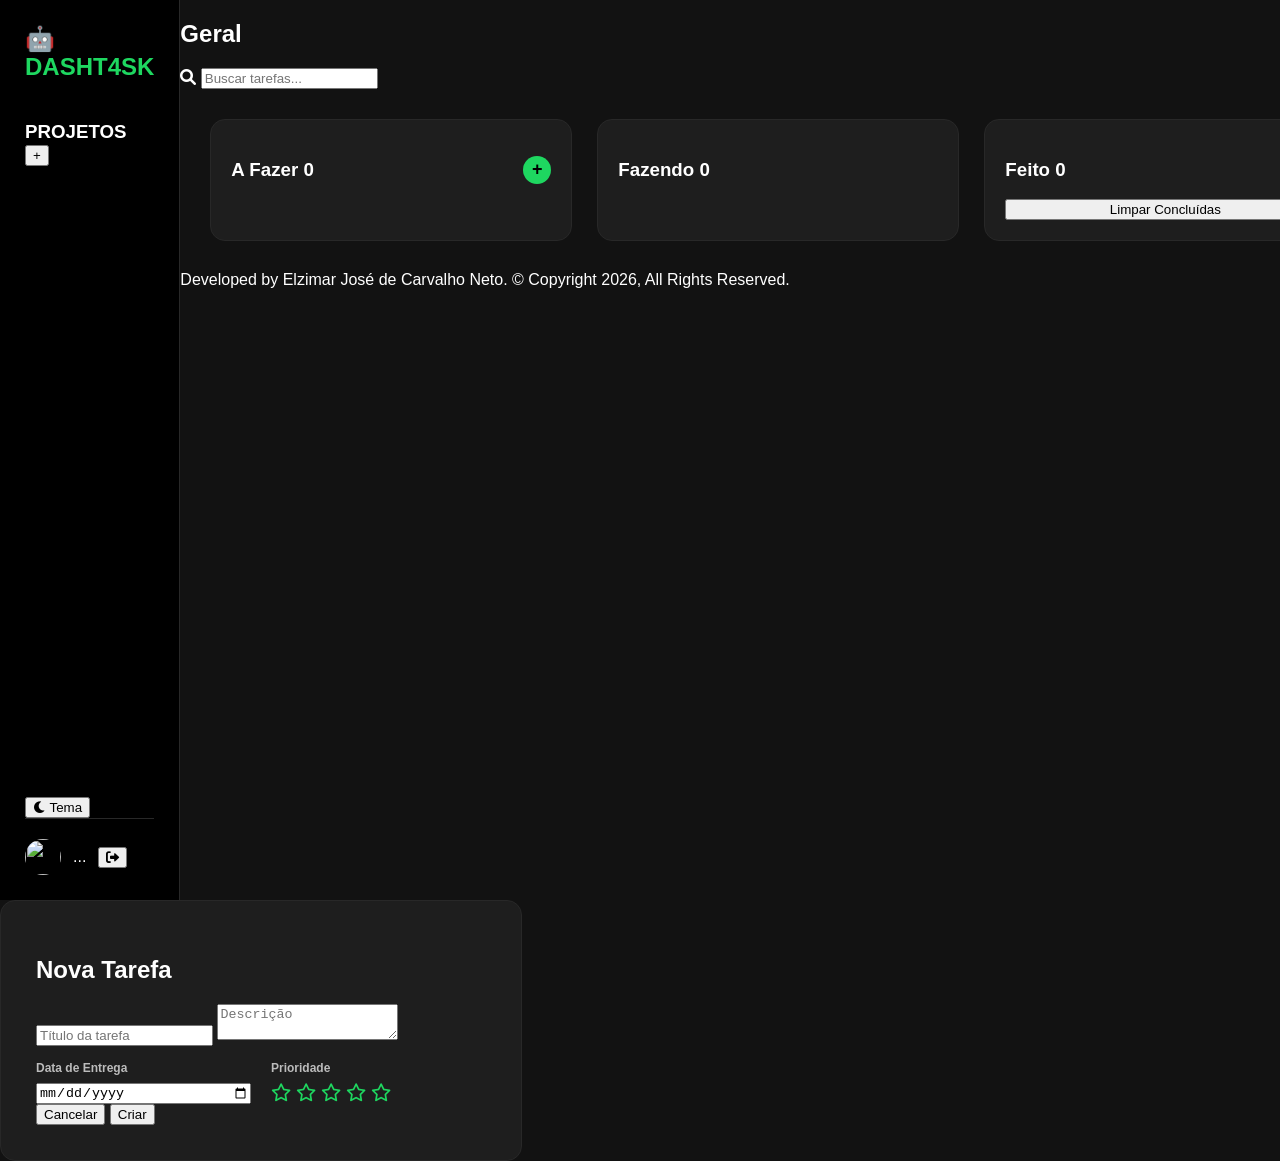
==== commit 112dd7e6: "V1.1.2" ====
--- a/dashboard.html
+++ b/dashboard.html
@@ -10,20 +10,23 @@
 <body class="dark-theme">
     <div class="app-container">
         <aside class="sidebar">
-            <div class="logo-area">🤖 DASHT4SK</div>
-            <nav class="projects-nav">
-                <h3>PROJETOS <button id="btn-new-project" title="Novo Projeto">+</button></h3>
-                <ul id="projects-list"></ul>
-            </nav>
-            <div class="theme-switch">
-                <button id="toggle-theme"><i class="fa-solid fa-moon"></i> Alternar Tema</button>
+            <div class="sidebar-top">
+                <div class="logo-area">🤖 DASHT4SK</div>
+                <nav class="projects-nav">
+                    <h3>PROJETOS <button id="btn-new-project" title="Novo Projeto">+</button></h3>
+                    <ul id="projects-list"></ul>
+                </nav>
             </div>
-            <div class="user-footer">
-                <img id="user-photo" src="" alt="">
-                <div class="u-info">
+            
+            <div class="sidebar-bottom">
+                <div class="theme-switch">
+                    <button id="toggle-theme"><i class="fa-solid fa-moon"></i> Tema</button>
+                </div>
+                <div class="user-footer">
+                    <img id="user-photo" src="" alt="">
                     <span id="user-name">...</span>
+                    <button id="btn-logout" title="Sair"><i class="fa-solid fa-right-from-bracket"></i></button>
                 </div>
-                <button id="btn-logout" title="Sair"><i class="fa-solid fa-right-from-bracket"></i></button>
             </div>
         </aside>
 
@@ -32,8 +35,8 @@
                 <div class="project-header">
                     <h2 id="current-project-title">Geral</h2>
                     <div id="project-admin-tools" style="display:none; gap:10px; margin-left:15px;">
-                        <button id="btn-edit-project" class="btn-icon" title="Renomear"><i class="fa-solid fa-pen"></i></button>
-                        <button id="btn-delete-project" class="btn-icon" title="Excluir"><i class="fa-solid fa-trash"></i></button>
+                        <button id="btn-edit-project" class="btn-icon"><i class="fa-solid fa-pen"></i></button>
+                        <button id="btn-delete-project" class="btn-icon"><i class="fa-solid fa-trash"></i></button>
                         <button id="btn-invite" class="btn-secondary">Convidar</button>
                     </div>
                 </div>
@@ -47,23 +50,20 @@
                 <div class="kanban-column">
                     <div class="col-header">
                         <h3>A Fazer <span class="count" id="count-todo">0</span></h3>
-                        <button id="btn-add-task" class="btn-plus" title="Nova Tarefa">+</button>
+                        <button id="btn-add-task" class="btn-plus">+</button>
                     </div>
                     <div class="task-list" id="todo" ondragover="event.preventDefault()" ondrop="drop(event)"></div>
                 </div>
-
                 <div class="kanban-column">
                     <h3>Fazendo <span class="count" id="count-doing">0</span></h3>
                     <div class="task-list" id="doing" ondragover="event.preventDefault()" ondrop="drop(event)"></div>
                 </div>
-
                 <div class="kanban-column">
                     <h3>Feito <span class="count" id="count-done">0</span></h3>
                     <div class="task-list" id="done" ondragover="event.preventDefault()" ondrop="drop(event)"></div>
                     <button id="btn-archive-done" class="btn-archive">Limpar Concluídas</button>
                 </div>
             </div>
-
             <footer class="main-footer">
                 Developed by Elzimar José de Carvalho Neto. © Copyright 2026, All Rights Reserved.
             </footer>
@@ -73,8 +73,26 @@
     <div id="task-modal" class="modal">
         <div class="modal-content">
             <h2>Nova Tarefa</h2>
-            <input type="text" id="task-title" placeholder="O que precisa ser feito?">
-            <textarea id="task-desc" placeholder="Descrição opcional..."></textarea>
+            <input type="text" id="task-title" placeholder="Título da tarefa">
+            <textarea id="task-desc" placeholder="Descrição"></textarea>
+            
+            <div class="modal-row">
+                <div class="input-field">
+                    <label>Data de Entrega</label>
+                    <input type="date" id="task-date">
+                </div>
+                <div class="input-field">
+                    <label>Prioridade</label>
+                    <div class="star-rating" id="star-input">
+                        <i class="fa-star fa-regular" data-value="1"></i>
+                        <i class="fa-star fa-regular" data-value="2"></i>
+                        <i class="fa-star fa-regular" data-value="3"></i>
+                        <i class="fa-star fa-regular" data-value="4"></i>
+                        <i class="fa-star fa-regular" data-value="5"></i>
+                    </div>
+                </div>
+            </div>
+
             <div class="modal-buttons">
                 <button id="cancel-task">Cancelar</button>
                 <button id="save-task" class="btn-primary">Criar</button>
--- a/dashboard-style.css
+++ b/dashboard-style.css
@@ -1,48 +1,33 @@
-:root {
-    --bg: #121212; --card: #1e1e1e; --accent: #1ed760; --text: #fff; --sidebar: #000; --border: #282828;
-}
-.light-theme {
-    --bg: #f8f9fa; --card: #ffffff; --accent: #2ecc71; --text: #2c3e50; --sidebar: #ffffff; --border: #dee2e6;
-}
-body { margin: 0; font-family: 'Segoe UI', sans-serif; background: var(--bg); color: var(--text); transition: background 0.3s; }
-.app-container { display: flex; height: 100vh; }
+:root { --bg: #121212; --card: #1e1e1e; --accent: #1ed760; --text: #fff; --sidebar: #000; --border: #282828; }
+.light-theme { --bg: #f8f9fa; --card: #ffffff; --accent: #2ecc71; --text: #2c3e50; --sidebar: #ffffff; --border: #dee2e6; }
 
-/* Sidebar */
-.sidebar { width: 260px; background: var(--sidebar); display: flex; flex-direction: column; padding: 25px; border-right: 1px solid var(--border); }
+body { margin: 0; font-family: 'Inter', sans-serif; background: var(--bg); color: var(--text); }
+.app-container { display: flex; height: 100vh; width: 100vw; }
+
+/* Login Centralizado */
+.auth-page { display: flex; align-items: center; justify-content: center; height: 100vh; width: 100vw; background: var(--bg); }
+.login-card { background: var(--card); padding: 50px; border-radius: 20px; text-align: center; width: 380px; border: 1px solid var(--border); box-shadow: 0 10px 40px rgba(0,0,0,0.3); }
+
+/* Sidebar com Controles no Rodapé */
+.sidebar { width: 260px; background: var(--sidebar); display: flex; flex-direction: column; padding: 25px; border-right: 1px solid var(--border); justify-content: space-between; }
 .logo-area { font-size: 24px; font-weight: 800; color: var(--accent); margin-bottom: 40px; }
-.projects-nav h3 { font-size: 11px; display: flex; justify-content: space-between; color: var(--text); opacity: 0.5; margin-bottom: 15px; }
-#btn-new-project { background: var(--accent); border: none; color: #000; border-radius: 50%; cursor: pointer; width: 20px; height: 20px; font-weight: bold; }
-.projects-nav ul { list-style: none; padding: 0; }
-.projects-nav li { padding: 12px; border-radius: 8px; cursor: pointer; margin-bottom: 5px; transition: 0.2s; }
-.projects-nav li.active { background: var(--accent); color: #000; font-weight: 600; }
+.user-footer { display: flex; align-items: center; gap: 12px; padding-top: 20px; border-top: 1px solid var(--border); }
+#user-photo { width: 36px; height: 36px; border-radius: 50%; }
 
-/* Main Content */
-.main-content { flex: 1; display: flex; flex-direction: column; }
-.top-bar { padding: 20px 30px; display: flex; justify-content: space-between; border-bottom: 1px solid var(--border); align-items: center; }
-.project-header { display: flex; align-items: center; }
-.btn-icon { background: none; border: none; color: var(--text); cursor: pointer; font-size: 16px; opacity: 0.6; }
-.btn-icon:hover { opacity: 1; color: var(--accent); }
-.search-box { background: var(--border); padding: 10px 15px; border-radius: 20px; display: flex; align-items: center; width: 300px; }
-.search-box input { background: none; border: none; color: var(--text); outline: none; margin-left: 10px; width: 100%; }
+/* Modal Corrigido */
+.modal-content { background: var(--card); padding: 35px; border-radius: 15px; width: 450px; color: var(--text); border: 1px solid var(--border); }
+.modal-row { display: flex; gap: 20px; margin-top: 15px; }
+.input-field { flex: 1; display: flex; flex-direction: column; gap: 8px; }
+.input-field label { font-size: 12px; opacity: 0.7; font-weight: bold; }
+.star-rating { color: var(--accent); font-size: 18px; cursor: pointer; display: flex; gap: 5px; }
+.date-tag { font-size: 10px; background: var(--border); padding: 4px 8px; border-radius: 5px; display: inline-block; margin-top: 8px; }
+
+/* Cards */
+.card-priority { font-size: 10px; color: var(--accent); margin-bottom: 5px; }
+.task-card { background: var(--bg); padding: 18px; border-radius: 10px; border: 1px solid var(--border); margin-bottom: 12px; cursor: grab; transition: 0.2s; }
 
 /* Kanban */
 .kanban-board { display: flex; gap: 25px; padding: 30px; flex: 1; overflow-x: auto; }
 .kanban-column { background: var(--card); min-width: 320px; border-radius: 15px; padding: 20px; display: flex; flex-direction: column; border: 1px solid var(--border); }
 .col-header { display: flex; justify-content: space-between; align-items: center; margin-bottom: 20px; }
-.btn-plus { background: var(--accent); border: none; color: #000; border-radius: 50%; width: 28px; height: 28px; cursor: pointer; font-size: 18px; font-weight: bold; }
-
-.task-card { background: var(--bg); padding: 18px; border-radius: 10px; border: 1px solid var(--border); margin-bottom: 12px; cursor: grab; transition: 0.2s; }
-.task-card:hover { border-color: var(--accent); }
-
-/* Rodapés e Login */
-.main-footer, .auth-footer { text-align: center; padding: 15px; font-size: 11px; opacity: 0.5; border-top: 1px solid var(--border); margin-top: auto; }
-.login-card { background: var(--card); padding: 50px; border-radius: 20px; text-align: center; width: 380px; box-shadow: 0 10px 40px rgba(0,0,0,0.3); border: 1px solid var(--border); }
-.logo { font-size: 50px; margin-bottom: 20px; }
-.btn-social { width: 100%; padding: 14px; border-radius: 25px; border: 1px solid var(--border); background: transparent; color: var(--text); font-weight: bold; cursor: pointer; display: flex; align-items: center; justify-content: center; gap: 10px; }
-
-/* Modal */
-.modal { display: none; position: fixed; top: 0; left: 0; width: 100%; height: 100%; background: rgba(0,0,0,0.8); align-items: center; justify-content: center; z-index: 1000; }
-.modal-content { background: var(--card); padding: 40px; border-radius: 15px; width: 450px; }
-.btn-primary { background: var(--accent); color: #000; border: none; padding: 12px 25px; border-radius: 25px; cursor: pointer; font-weight: bold; }
-.theme-switch { padding: 10px; }
-.theme-switch button { width: 100%; background: var(--border); color: var(--text); border: none; padding: 10px; border-radius: 10px; cursor: pointer; }+.btn-plus { background: var(--accent); border: none; color: #000; border-radius: 50%; width: 28px; height: 28px; cursor: pointer; font-size: 18px; font-weight: bold; }
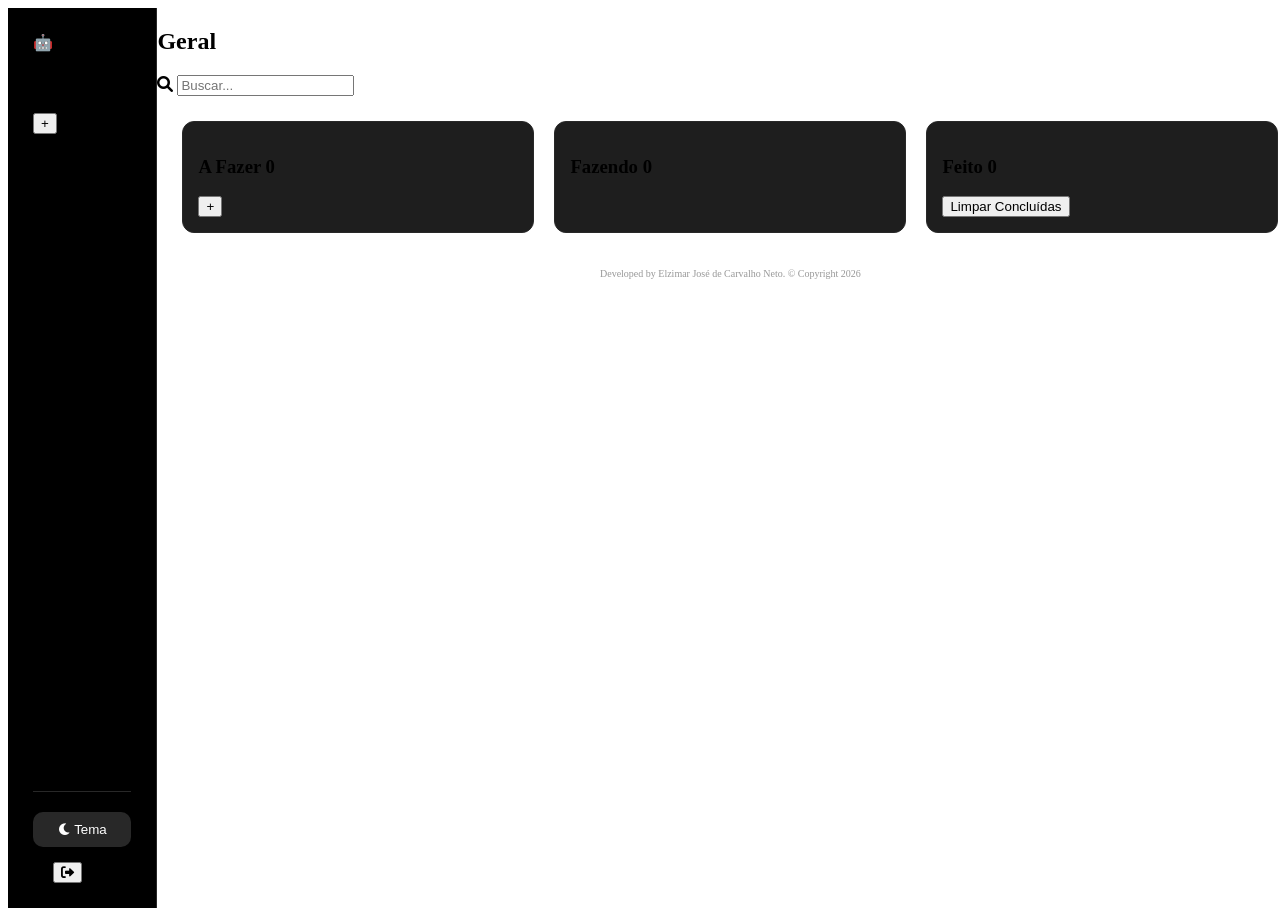
==== commit 4da896f9: "v1.1.3" ====
--- a/dashboard.html
+++ b/dashboard.html
@@ -13,19 +13,17 @@
             <div class="sidebar-top">
                 <div class="logo-area">🤖 DASHT4SK</div>
                 <nav class="projects-nav">
-                    <h3>PROJETOS <button id="btn-new-project" title="Novo Projeto">+</button></h3>
+                    <h3>PROJETOS <button id="btn-new-project">+</button></h3>
                     <ul id="projects-list"></ul>
                 </nav>
             </div>
             
             <div class="sidebar-bottom">
-                <div class="theme-switch">
-                    <button id="toggle-theme"><i class="fa-solid fa-moon"></i> Tema</button>
-                </div>
+                <button id="toggle-theme"><i class="fa-solid fa-moon"></i> Tema</button>
                 <div class="user-footer">
                     <img id="user-photo" src="" alt="">
                     <span id="user-name">...</span>
-                    <button id="btn-logout" title="Sair"><i class="fa-solid fa-right-from-bracket"></i></button>
+                    <button id="btn-logout"><i class="fa-solid fa-right-from-bracket"></i></button>
                 </div>
             </div>
         </aside>
@@ -34,7 +32,7 @@
             <header class="top-bar">
                 <div class="project-header">
                     <h2 id="current-project-title">Geral</h2>
-                    <div id="project-admin-tools" style="display:none; gap:10px; margin-left:15px;">
+                    <div id="project-admin-tools" style="display:none; gap:10px;">
                         <button id="btn-edit-project" class="btn-icon"><i class="fa-solid fa-pen"></i></button>
                         <button id="btn-delete-project" class="btn-icon"><i class="fa-solid fa-trash"></i></button>
                         <button id="btn-invite" class="btn-secondary">Convidar</button>
@@ -42,7 +40,7 @@
                 </div>
                 <div class="search-box">
                     <i class="fa fa-search"></i>
-                    <input type="text" id="search-input" placeholder="Buscar tarefas...">
+                    <input type="text" id="search-input" placeholder="Buscar...">
                 </div>
             </header>
 
@@ -64,31 +62,29 @@
                     <button id="btn-archive-done" class="btn-archive">Limpar Concluídas</button>
                 </div>
             </div>
-            <footer class="main-footer">
-                Developed by Elzimar José de Carvalho Neto. © Copyright 2026, All Rights Reserved.
-            </footer>
+            <footer class="main-footer">Developed by Elzimar José de Carvalho Neto. © Copyright 2026</footer>
         </main>
     </div>
 
     <div id="task-modal" class="modal">
         <div class="modal-content">
             <h2>Nova Tarefa</h2>
-            <input type="text" id="task-title" placeholder="Título da tarefa">
+            <input type="text" id="task-title" placeholder="Título">
             <textarea id="task-desc" placeholder="Descrição"></textarea>
             
-            <div class="modal-row">
-                <div class="input-field">
-                    <label>Data de Entrega</label>
+            <div class="modal-grid">
+                <div class="field">
+                    <label>Data</label>
                     <input type="date" id="task-date">
                 </div>
-                <div class="input-field">
+                <div class="field">
                     <label>Prioridade</label>
                     <div class="star-rating" id="star-input">
-                        <i class="fa-star fa-regular" data-value="1"></i>
-                        <i class="fa-star fa-regular" data-value="2"></i>
-                        <i class="fa-star fa-regular" data-value="3"></i>
-                        <i class="fa-star fa-regular" data-value="4"></i>
-                        <i class="fa-star fa-regular" data-value="5"></i>
+                        <i class="fa-star fa-regular" data-v="1"></i>
+                        <i class="fa-star fa-regular" data-v="2"></i>
+                        <i class="fa-star fa-regular" data-v="3"></i>
+                        <i class="fa-star fa-regular" data-v="4"></i>
+                        <i class="fa-star fa-regular" data-v="5"></i>
                     </div>
                 </div>
             </div>
@@ -99,7 +95,6 @@
             </div>
         </div>
     </div>
-
     <script type="module" src="dashboard.js"></script>
 </body>
 </html>
--- a/dashboard-style.css
+++ b/dashboard-style.css
@@ -1,33 +1,39 @@
 :root { --bg: #121212; --card: #1e1e1e; --accent: #1ed760; --text: #fff; --sidebar: #000; --border: #282828; }
-.light-theme { --bg: #f8f9fa; --card: #ffffff; --accent: #2ecc71; --text: #2c3e50; --sidebar: #ffffff; --border: #dee2e6; }
+.light-theme { --bg: #f8f9fa; --card: #ffffff; --accent: #27ae60; --text: #2c3e50; --sidebar: #ffffff; --border: #dee2e6; }
 
-body { margin: 0; font-family: 'Inter', sans-serif; background: var(--bg); color: var(--text); }
+/* CENTRALIZAÇÃO LOGIN */
+.auth-page { 
+    display: flex; align-items: center; justify-content: center; 
+    height: 100vh; width: 100vw; background: var(--bg); margin: 0;
+}
+.login-card { 
+    background: var(--card); padding: 50px; border-radius: 20px; 
+    text-align: center; width: 380px; border: 1px solid var(--border);
+}
+.logo { font-size: 60px; margin-bottom: 20px; }
+.btn-social { width: 100%; padding: 14px; border-radius: 25px; border: 1px solid var(--border); background: transparent; color: var(--text); font-weight: bold; cursor: pointer; display: flex; align-items: center; justify-content: center; gap: 10px; }
+
+/* DASHBOARD */
 .app-container { display: flex; height: 100vh; width: 100vw; }
+.sidebar { 
+    width: 260px; background: var(--sidebar); display: flex; flex-direction: column; 
+    padding: 25px; border-right: 1px solid var(--border); justify-content: space-between; 
+}
+.sidebar-bottom { border-top: 1px solid var(--border); padding-top: 20px; }
+#toggle-theme { width: 100%; padding: 10px; border-radius: 10px; background: var(--border); color: var(--text); border: none; cursor: pointer; margin-bottom: 15px; }
 
-/* Login Centralizado */
-.auth-page { display: flex; align-items: center; justify-content: center; height: 100vh; width: 100vw; background: var(--bg); }
-.login-card { background: var(--card); padding: 50px; border-radius: 20px; text-align: center; width: 380px; border: 1px solid var(--border); box-shadow: 0 10px 40px rgba(0,0,0,0.3); }
+/* MODAL TAREFA */
+.modal { display: none; position: fixed; top: 0; left: 0; width: 100%; height: 100%; background: rgba(0,0,0,0.8); align-items: center; justify-content: center; z-index: 999; }
+.modal-content { background: var(--card); padding: 30px; border-radius: 15px; width: 450px; border: 1px solid var(--border); }
+.modal-grid { display: grid; grid-template-columns: 1fr 1fr; gap: 20px; margin: 15px 0; }
+.field label { display: block; font-size: 11px; opacity: 0.6; margin-bottom: 5px; }
+.star-rating { color: var(--accent); cursor: pointer; font-size: 18px; }
 
-/* Sidebar com Controles no Rodapé */
-.sidebar { width: 260px; background: var(--sidebar); display: flex; flex-direction: column; padding: 25px; border-right: 1px solid var(--border); justify-content: space-between; }
-.logo-area { font-size: 24px; font-weight: 800; color: var(--accent); margin-bottom: 40px; }
-.user-footer { display: flex; align-items: center; gap: 12px; padding-top: 20px; border-top: 1px solid var(--border); }
-#user-photo { width: 36px; height: 36px; border-radius: 50%; }
-
-/* Modal Corrigido */
-.modal-content { background: var(--card); padding: 35px; border-radius: 15px; width: 450px; color: var(--text); border: 1px solid var(--border); }
-.modal-row { display: flex; gap: 20px; margin-top: 15px; }
-.input-field { flex: 1; display: flex; flex-direction: column; gap: 8px; }
-.input-field label { font-size: 12px; opacity: 0.7; font-weight: bold; }
-.star-rating { color: var(--accent); font-size: 18px; cursor: pointer; display: flex; gap: 5px; }
-.date-tag { font-size: 10px; background: var(--border); padding: 4px 8px; border-radius: 5px; display: inline-block; margin-top: 8px; }
-
-/* Cards */
-.card-priority { font-size: 10px; color: var(--accent); margin-bottom: 5px; }
-.task-card { background: var(--bg); padding: 18px; border-radius: 10px; border: 1px solid var(--border); margin-bottom: 12px; cursor: grab; transition: 0.2s; }
-
-/* Kanban */
-.kanban-board { display: flex; gap: 25px; padding: 30px; flex: 1; overflow-x: auto; }
-.kanban-column { background: var(--card); min-width: 320px; border-radius: 15px; padding: 20px; display: flex; flex-direction: column; border: 1px solid var(--border); }
-.col-header { display: flex; justify-content: space-between; align-items: center; margin-bottom: 20px; }
-.btn-plus { background: var(--accent); border: none; color: #000; border-radius: 50%; width: 28px; height: 28px; cursor: pointer; font-size: 18px; font-weight: bold; }+/* CARDS E KANBAN */
+.kanban-board { display: flex; gap: 20px; padding: 25px; flex: 1; overflow-x: auto; }
+.kanban-column { background: var(--card); min-width: 320px; border-radius: 12px; padding: 15px; border: 1px solid var(--border); }
+.task-card { background: var(--bg); padding: 15px; border-radius: 8px; border: 1px solid var(--border); margin-bottom: 10px; cursor: grab; }
+.dragging { opacity: 0.5; border: 2px dashed var(--accent); }
+.card-stars { color: var(--accent); font-size: 10px; margin-bottom: 5px; }
+.date-tag { font-size: 10px; opacity: 0.7; display: block; margin-top: 10px; }
+.main-footer { text-align: center; padding: 10px; font-size: 10px; opacity: 0.4; }
